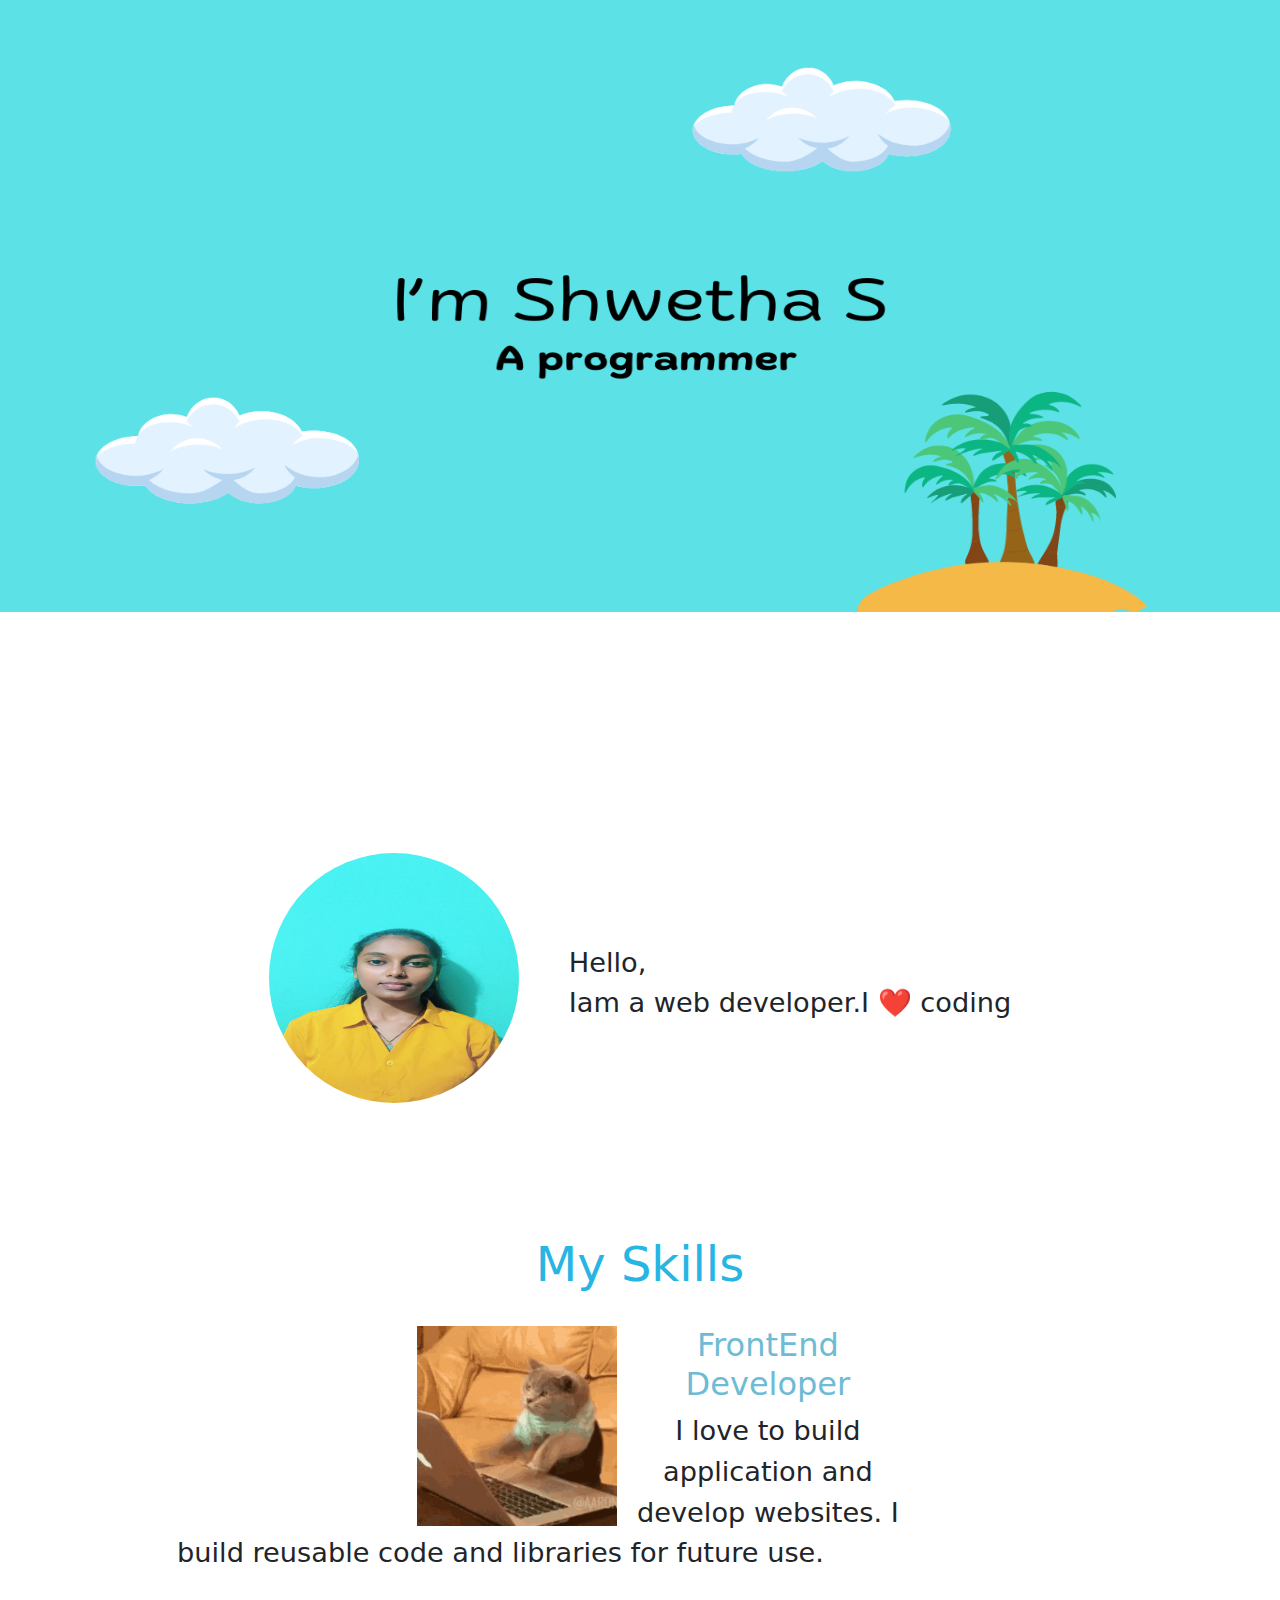
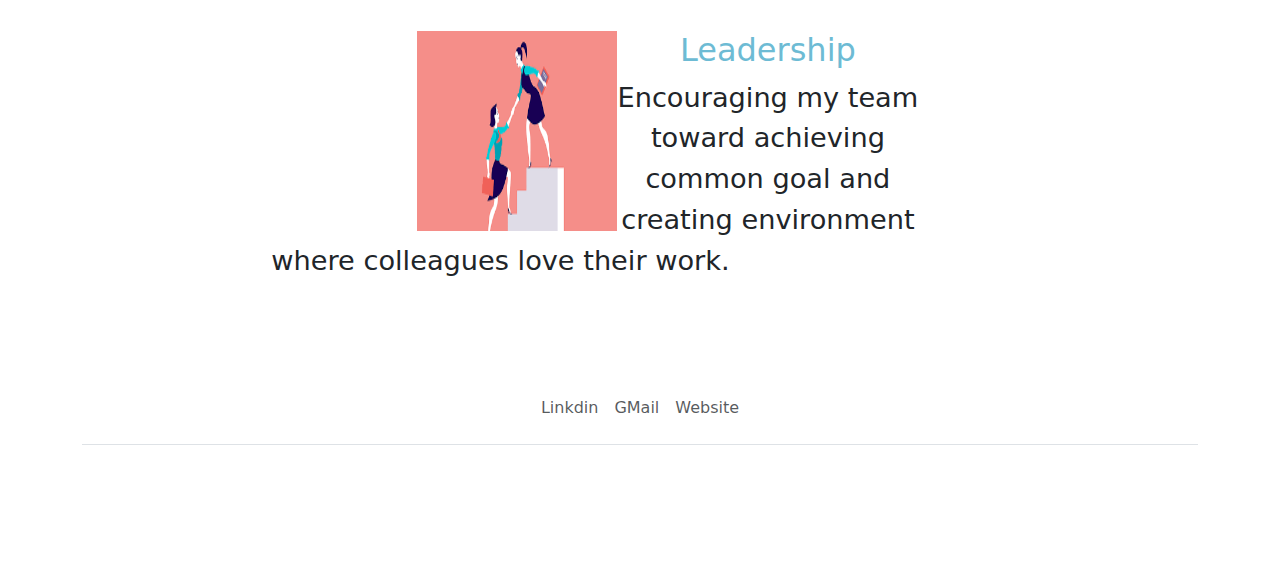
==== index.html @ d1a4224e "Add files via upload" ====
<!DOCTYPE html>
<html lang="en">
<head>
    <meta charset="UTF-8">
    <meta name="viewport" content="width=device-width, initial-scale=1.0">
    <title>Shwetha</title>
    <link href="https://cdn.jsdelivr.net/npm/bootstrap@5.3.3/dist/css/bootstrap.min.css" rel="stylesheet" integrity="sha384-QWTKZyjpPEjISv5WaRU9OFeRpok6YctnYmDr5pNlyT2bRjXh0JMhjY6hW+ALEwIH" crossorigin="anonymous">
    <link href="style.css" rel="stylesheet">
</head>
<body>
    <div class="box">
    <div>
        <img src="./images/I’m Shwetha S.png " alt="myphoto" width="100%" height="85%">
    </div>
    <hr>
    <div class="second">
        <img class="photo" src="./images/shwetha.jpg" alt="photo" width="250px" height="250px">
        <div class="description">
            <p>Hello,<br>Iam a web developer.I ❤️ coding </p>
        </div>
    </div>
    <hr>
    <div>
        <center>
            <h1>My Skills</h1>
            <hr>
            <div class="container">
                <div class="left">
                    <img src="./images/cat-computer.gif" alt="catcoding" width="200px" height="200px">
                </div>
                <div class="right">
                    <h2>FrontEnd Developer</h2>
                    <p>I love to build application and develop websites. I build reusable code and libraries for future use.</p>
                </div>
            </div>
            <hr><br>
            <div class="container">
                <div class="left">
                    <img src="./images/women-leader.png" alt="leader" width="200px" height="200px">
                </div>
                <div class="right">
                    <h2>Leadership</h2>
                    <p>Encouraging my team toward achieving common goal and creating environment where colleagues love their work. </p>
                </div>
            </div>
            
        </center>
    </div>
    <footer class="foot">
        <div class="container">
            <footer class="py-3 my-4">
              <ul class="nav justify-content-center border-bottom pb-3 mb-3">
                <li class="nav-item"><a href="www.linkedin.com/in/shwetha-s-654a10256" class="nav-link px-2 text-body-secondary">Linkdin</a></li>
                <li class="nav-item"><a href="https://mail.google.com/mail/u/0/?tab=rm&ogbl#inbox" class="nav-link px-2 text-body-secondary">GMail</a></li>
                <li class="nav-item"><a href="capstone-1.html" class="nav-link px-2 text-body-secondary">Website</a></li>
              </ul>
            </footer>
          </div>
    </footer>
    <hr>
</div>
    <script src="https://cdn.jsdelivr.net/npm/bootstrap@5.3.3/dist/js/bootstrap.bundle.min.js" integrity="sha384-YvpcrYf0tY3lHB60NNkmXc5s9fDVZLESaAA55NDzOxhy9GkcIdslK1eN7N6jIeHz" crossorigin="anonymous">

    </script>
</body>
</html>
---- style.css ----
.box{
    display: grid;
    gap: 50px;
}
.left{
    float: left;
    margin-left: 30%;
}
.right{
    margin-right: 25%;
}

.photo{
    border-radius: 50%;
    
}
.second{
    display: flex;
    justify-content: center;
}
.description{
    margin-top: 90px;
    margin-left:50px;
}
p{
    font-size: 1.7rem;
}
h1{
    font-size: 3pc;
    color: rgb(39, 181, 228);
}
h2{
    color: rgb(109, 187, 212);
}
.btn-primary{
background-color: aqua;
font-size: 2pc;
border-radius: 50%;
color:azure;
}
button:hover{
cursor: pointer;
}

hr{
color: white;
width: 70%;
}
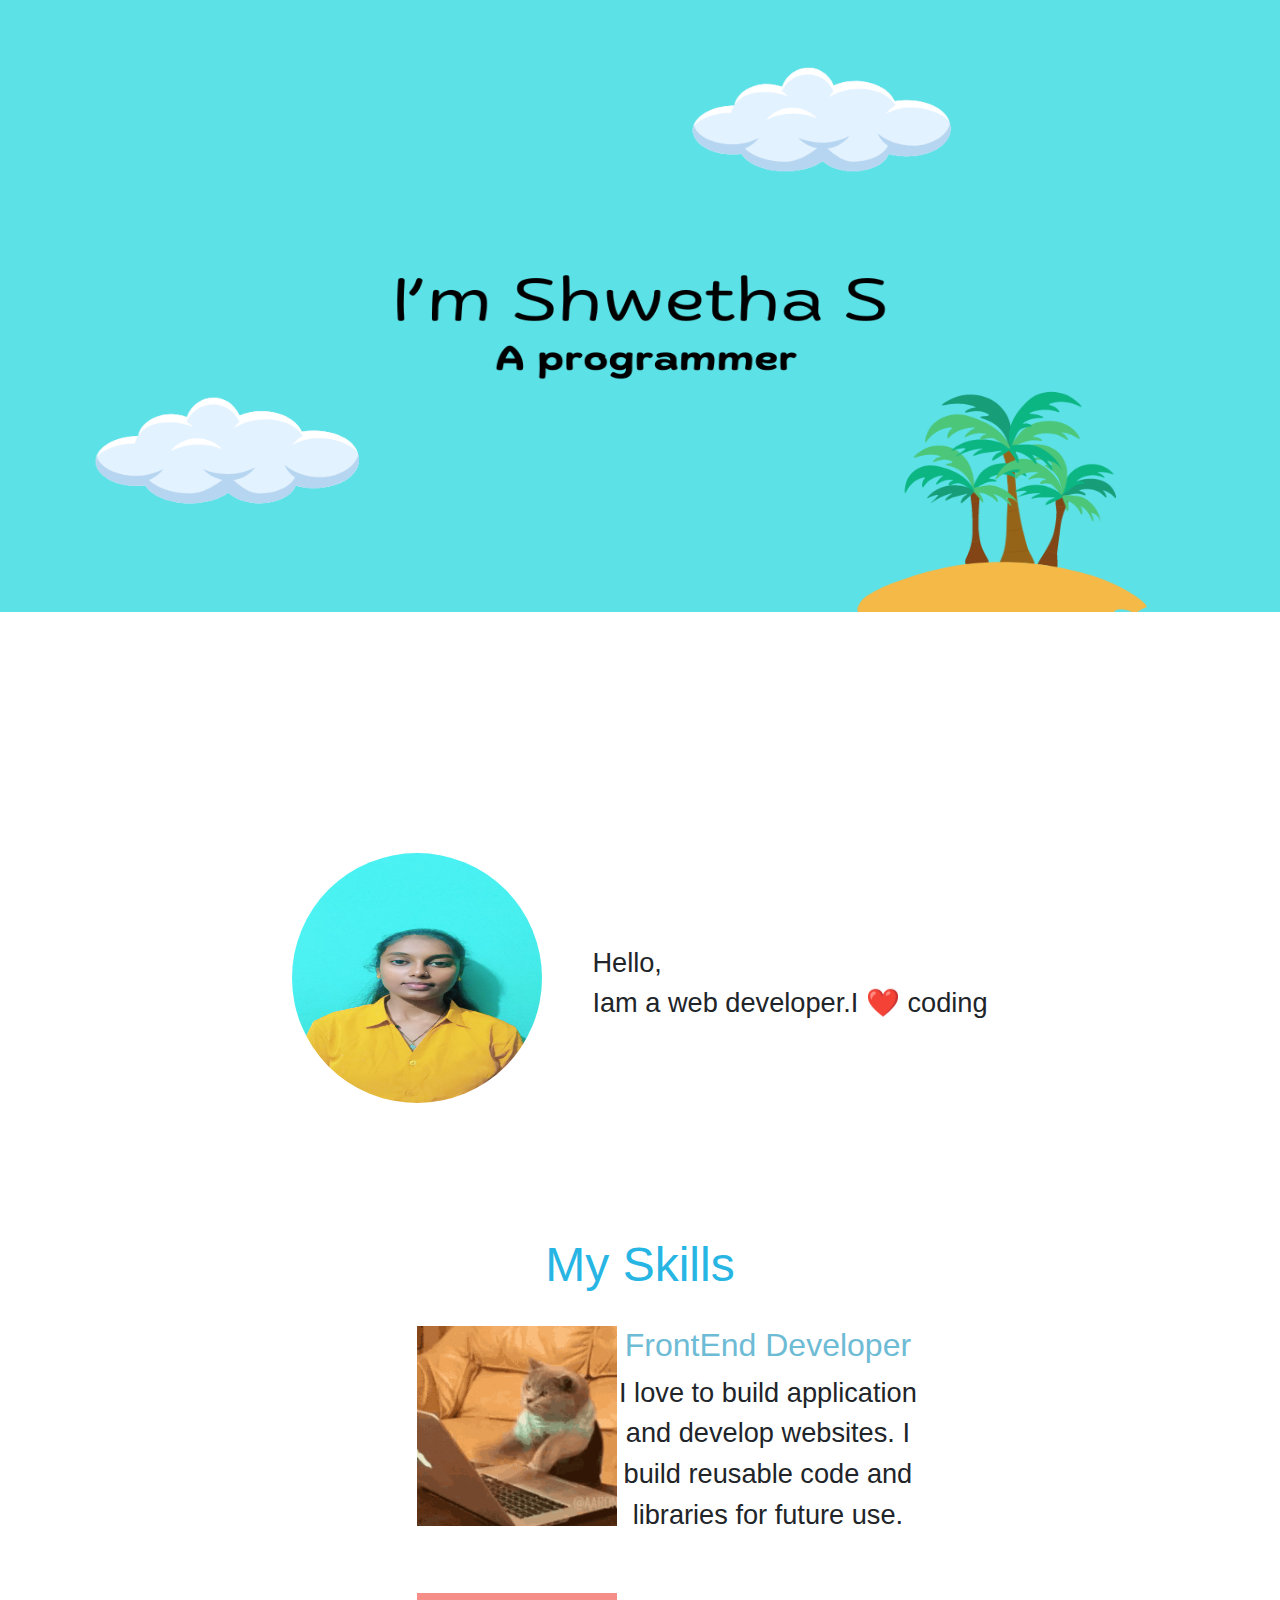
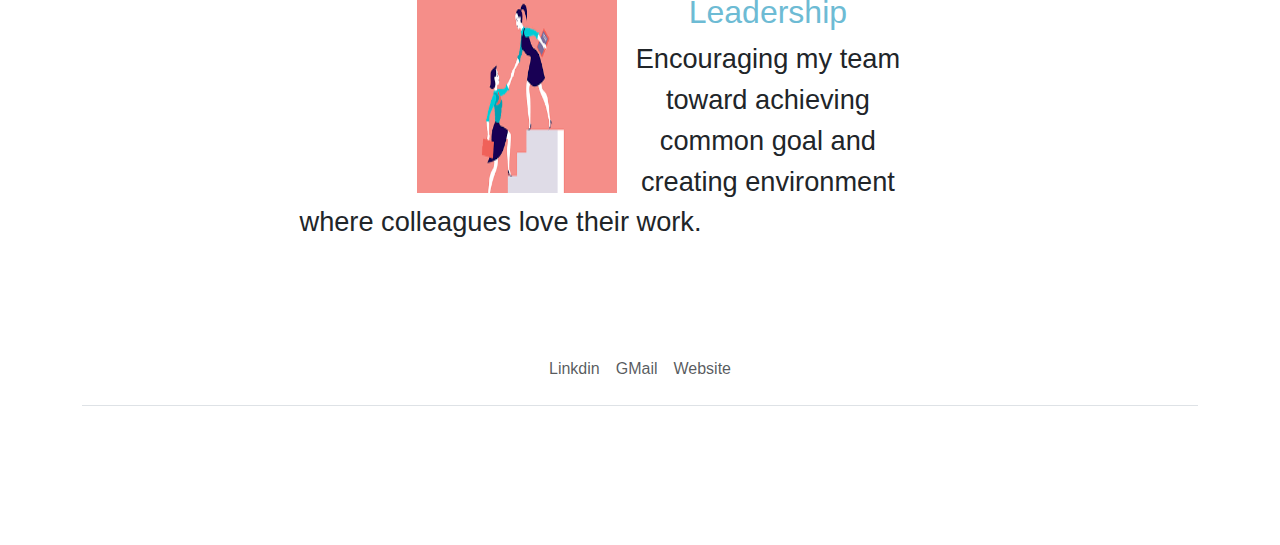
==== commit 0e46ac96: "Update index.html" ====
--- a/index.html
+++ b/index.html
@@ -52,7 +52,7 @@
               <ul class="nav justify-content-center border-bottom pb-3 mb-3">
                 <li class="nav-item"><a href="www.linkedin.com/in/shwetha-s-654a10256" class="nav-link px-2 text-body-secondary">Linkdin</a></li>
                 <li class="nav-item"><a href="https://mail.google.com/mail/u/0/?tab=rm&ogbl#inbox" class="nav-link px-2 text-body-secondary">GMail</a></li>
-                <li class="nav-item"><a href="capstone-1.html" class="nav-link px-2 text-body-secondary">Website</a></li>
+                <li class="nav-item"><a href="./assets/capstone-1.html" class="nav-link px-2 text-body-secondary">Website</a></li>
               </ul>
             </footer>
           </div>
@@ -63,4 +63,4 @@
 
     </script>
 </body>
-</html>+</html>
--- a/style.css
+++ b/style.css
@@ -1,4 +1,6 @@
-
+*{
+    font-family:Verdana, Geneva, Tahoma, sans-serif;
+}
 .box{
     display: grid;
     gap: 50px;
@@ -46,4 +48,4 @@
 hr{
 color: white;
 width: 70%;
-}+}
